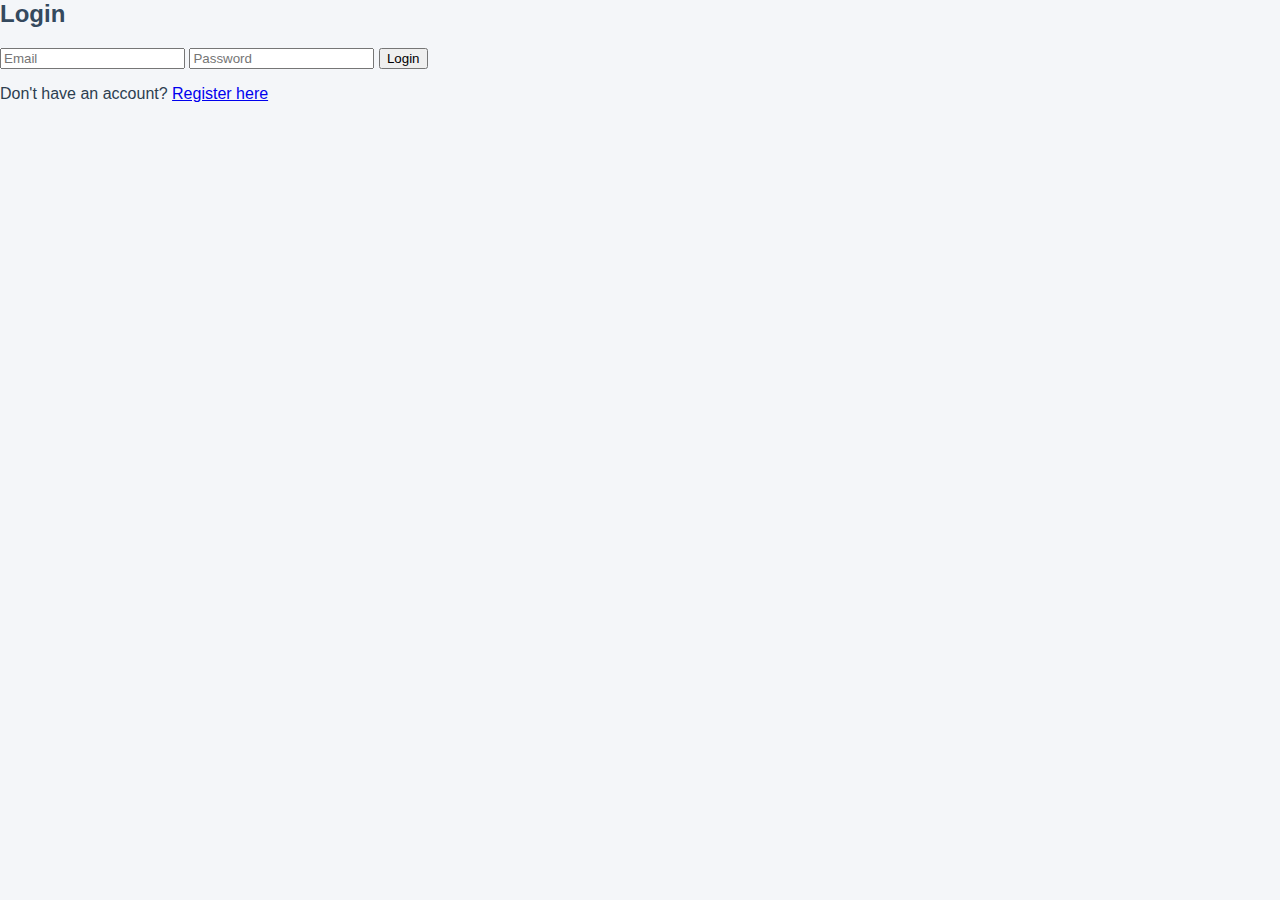
==== login.html @ 88e22092 "regain power" ====
<!DOCTYPE html>
<html lang="en">
<head>
    <meta charset="UTF-8">
    <meta name="viewport" content="width=device-width, initial-scale=1.0">
    <title>PostureX - Login</title>
    <link rel="stylesheet" href="styles.css">
</head>
<body class="auth-container">
    <div class="auth-box">
        <h2>Login</h2>
        <form onsubmit="redirectToIndex(event)">
            <input type="email" name="email" placeholder="Email" required>
            <input type="password" name="password" placeholder="Password" required>
            <button type="submit">Login</button>
        </form>
        <p>Don't have an account? <a href="register.html">Register here</a></p>
    </div>

    <script>
        function redirectToIndex(event) {
            event.preventDefault();
            window.location.href = "index.html";
        }
    </script>
</body>
</html>
---- styles.css ----
/* General Styles */
body {
    font-family: 'Poppins', sans-serif;
    display: flex;
    background-color: #f4f6f9;
    margin: 0;
    color: #2c3e50;
}

h1, h2, h3 {
    font-weight: 600;
    color: #34495e;
    margin-top: 0;
}

/* Sidebar */
.sidebar {
    width: 80px;
    background: #ffffff;
    height: 100vh;
    display: flex;
    flex-direction: column;
    align-items: center;
    border-right: 1px solid #ecf0f1;
}

.sidebar-icon {
    width: 70px;
    height: 70px;
    display: flex;
    justify-content: center;
    align-items: center;
    margin: 10px 0;
    cursor: pointer;
    border-radius: 12px;
    transition: background-color 0.3s ease;
}

.sidebar-icon:hover {
    background-color: #f8f8f8;
}

.sidebar-icon.active {
    background-color: #ff8800;
}

.sidebar-icon img {
    width: 28px;
    height: 28px;
}

.sidebar-icon.logo {
    margin-bottom: 40px;
}

.sidebar-icon.logo img {
    width: 45px;
    height: 45px;
}

/* Main Content */
.main-content {
    flex: 1;
    padding: 20px 30px;
    overflow-y: auto;
    height: 100vh;
    box-sizing: border-box;
}

.header {
    display: flex;
    justify-content: space-between;
    align-items: center;
    margin-bottom: 20px;
}

.header h1 {
    font-size: 24px;
    margin: 0;
}

.filter-container {
    display: flex;
    align-items: center;
}

.filter-text {
    font-size: 14px;
    color: #7f8c8d;
    margin-right: 10px;
}

.filter-button {
    background: white;
    border: 1px solid #e0e0e0;
    border-radius: 8px;
    padding: 8px 15px;
    display: flex;
    align-items: center;
    cursor: pointer;
    transition: background-color 0.2s ease;
}

.filter-button:hover {
    background-color: #f8f8f8;
}

/* Card Styles */
.card {
    background: white;
    padding: 20px;
    margin-bottom: 20px;
    border-radius: 12px;
    box-shadow: 0 4px 8px rgba(0, 0, 0, 0.05);
}

.card-header {
    display: flex;
    justify-content: space-between;
    align-items: center;
    margin-bottom: 15px;
}

.card-title {
    font-size: 16px;
    font-weight: 600;
    margin: 0;
}

.date-range {
    font-size: 14px;
    color: #7f8c8d;
}

.progress-chart {
    height: 180px;
    position: relative;
}

.chart-marker {
    position: absolute;
    width: 12px;
    height: 12px;
    background: white;
    border: 2px solid #ff8800;
    border-radius: 50%;
    top: 70px;
    left: 50%;
    z-index: 10;
}

.percentage-marker {
    position: absolute;
    top: 10px;
    right: 20px;
    font-size: 14px;
    color: #7f8c8d;
    z-index: 10;
}

/* Date labels for total progress chart */
.date-labels {
    display: flex;
    justify-content: space-between;
    margin-top: 5px;
    font-size: 12px;
    color: #7f8c8d;
}

/* Two-column layout */
.column-container {
    display: flex;
    gap: 20px;
}

.column {
    flex: 1;
}

/* Daily Progress */
.progress-day {
    display: flex;
    justify-content: space-between;
    align-items: center;
    margin-bottom: 15px;
}

.day-info {
    display: flex;
    flex-direction: column;
    width: 120px;
}

.day-date {
    font-weight: 500;
    margin-bottom: 3px;
}

.day-location {
    font-size: 12px;
    color: #7f8c8d;
}

.progress-bar-container {
    flex: 1;
    margin: 0 20px;
    height: 8px;
    background-color: #f0f0f0;
    border-radius: 4px;
    overflow: hidden;
}

.progress-bar {
    height: 100%;
    border-radius: 4px;
    transition: width 0.5s ease;
}

.progress-good {
    background-color: #2ecc71;
}

.progress-moderate {
    background-color: #3498db;
}

.progress-bad {
    background-color: #9b59b6;
}

.progress-value {
    font-weight: 500;
    white-space: nowrap;
    width: 120px;
    text-align: right;
}

/* Weekly Chart */
.weekly-chart {
    height: 170px;
}

.weekly-summary {
    text-align: center;
    margin-bottom: 15px;
}

.weekly-percent {
    font-size: 24px;
    font-weight: 600;
    margin-bottom: 5px;
}

.weekly-desc {
    font-size: 14px;
    color: #7f8c8d;
}

.day-labels {
    display: flex;
    justify-content: space-between;
    margin-top: 10px;
}

.day-label {
    font-size: 12px;
    color: #7f8c8d;
    text-align: center;
}

/* Right Panel */
.right-panel {
    width: 280px;
    background: #ffffff;
    padding: 20px;
    height: 100vh;
    box-sizing: border-box;
    border-left: 1px solid #ecf0f1;
    display: flex;
    flex-direction: column;
    overflow-y: auto;
}

.user-info {
    display: flex;
    justify-content: space-between;
    align-items: center;
    margin-bottom: 20px;
}

.user-name {
    font-size: 22px;
    font-weight: 600;
    margin: 0;
}

.learn-more {
    font-size: 12px;
    color: #7f8c8d;
    text-decoration: none;
    transition: color 0.2s ease;
}

.learn-more:hover {
    color: #34495e;
}

.monitor-button-container {
    background: #ffe8c3;
    border-radius: 12px;
    padding: 15px;
    display: flex;
    justify-content: space-between;
    align-items: center;
    margin-bottom: 30px;
}

.monitor-status {
    display: flex;
    align-items: center;
}

.status-icon {
    width: 12px;
    height: 12px;
    background: #ff8800;
    border-radius: 50%;
    margin-right: 8px;
}

.start-button {
    background: #0078ff;
    color: white;
    border: none;
    padding: 8px 20px;
    border-radius: 20px;
    font-weight: 500;
    cursor: pointer;
    transition: background-color 0.2s ease;
}

.start-button:hover {
    background: #0066dd;
}

.section-title {
    font-size: 16px;
    font-weight: 600;
    margin-bottom: 15px;
    display: flex;
    justify-content: space-between;
    align-items: center;
}

.view-all {
    font-size: 12px;
    color: #7f8c8d;
    text-decoration: none;
    transition: color 0.2s ease;
}

.view-all:hover {
    color: #34495e;
}

.challenge-item {
    display: flex;
    align-items: center;
    margin-bottom: 10px;
}

.challenge-bullet {
    margin-right: 10px;
    width: 10px;
}

.challenge-text {
    font-size: 14px;
    flex: 1;
}

.text-success {
    color: #2ecc71;
}

.rank-container {
    margin-top: 20px;
}

.rank-title {
    font-weight: 500;
    margin-bottom: 5px;
}

.rank-value {
    font-size: 14px;
    color: #7f8c8d;
    margin-bottom: 15px;
}

.rank-chart-container {
    position: relative;
    height: 120px;
    display: flex;
    justify-content: center;
    align-items: center;
}

.donut-value {
    position: absolute;
    font-size: 28px;
    font-weight: 600;
}

.today-chart {
    margin-top: 30px;
}

/* Responsive design */
@media (max-width: 1200px) {
    .column-container {
        flex-direction: column;
    }
    
    .right-panel {
        width: 250px;
    }
}

@media (max-width: 768px) {
    body {
        flex-direction: column;
    }
    
    .sidebar {
        width: 100%;
        height: auto;
        flex-direction: row;
        justify-content: space-around;
        padding: 10px 0;
    }
    
    .sidebar-icon {
        width: 50px;
        height: 50px;
        margin: 0;
    }
    
    .sidebar-icon.logo {
        margin-bottom: 0;
    }
    
    .main-content, .right-panel {
        height: auto;
        width: 100%;
    }
    
    .right-panel {
        border-left: none;
        border-top: 1px solid #ecf0f1;
    }
}
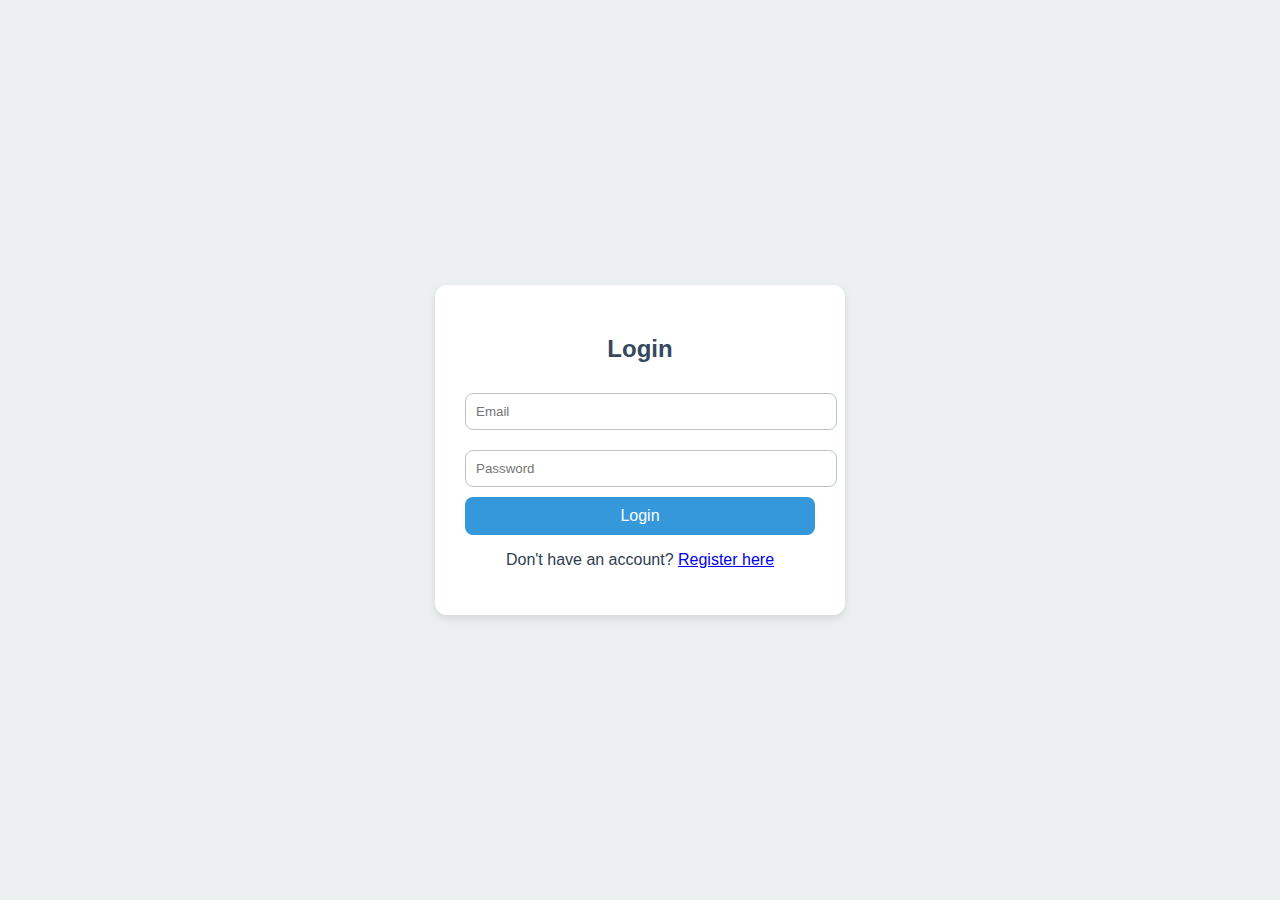
==== commit ca6f76a3: "new branch from main" ====
--- a/login.html
+++ b/login.html
@@ -23,5 +23,6 @@
             window.location.href = "index.html";
         }
     </script>
+    <script src="script.js"></script>
 </body>
 </html>
--- a/styles.css
+++ b/styles.css
@@ -1,3 +1,5 @@
+/* styles.css */
+
 /* General Styles */
 body {
     font-family: 'Poppins', sans-serif;
@@ -7,456 +9,233 @@
     color: #2c3e50;
 }
 
-h1, h2, h3 {
+h1, h2 {
     font-weight: 600;
     color: #34495e;
-    margin-top: 0;
-}
-
-/* Sidebar */
+}
+
 .sidebar {
-    width: 80px;
-    background: #ffffff;
-    height: 100vh;
+    width: 250px;
+    background: #2c3e50;
+    color: white;
+    padding: 20px;
+    height:auto;
     display: flex;
     flex-direction: column;
     align-items: center;
-    border-right: 1px solid #ecf0f1;
-}
-
-.sidebar-icon {
-    width: 70px;
-    height: 70px;
+}
+
+.sidebar h2 {
+    text-align: center;
+    font-size: 22px;
+    margin-bottom: 20px;
+}
+
+.sidebar ul {
+    list-style: none;
+    padding: 0;
+    width: 100%;
+}
+
+.sidebar ul li {
+    margin: 15px 0;
+    padding: 10px;
+    transition: 0.3s;
+}
+
+.sidebar ul li a {
+    text-decoration: none;
+    color: white;
+    font-size: 18px;
+    display: flex;
+    align-items: center;
+}
+
+.sidebar ul li:hover {
+    background: rgba(255, 255, 255, 0.2);
+    border-radius: 8px;
+}
+
+.main-content {
+    flex: 2;
+    padding: 20px;
+}
+
+.main-content h1 {
+    font-size: 28px;
+    margin-bottom: 15px;
+}
+
+.main-content p {
+    font-size: 16px;
+    line-height: 1.6;
+}
+
+/* Top Navigation */
+.top-nav {
     display: flex;
     justify-content: center;
-    align-items: center;
+    margin-bottom: 20px;
+    gap: 10px;
+}
+
+.top-nav a {
+    text-decoration: none;
+    color: #2b3f5c;
+    background: white;
+    padding: 10px 15px;
+    border-radius: 5px;
+    transition: 0.3s;
+    font-weight: bold;
+}
+
+.top-nav a.active, 
+.top-nav a:hover {
+    background: #ff8800;
+    color: white;
+}
+
+.progress-section, .daily-progress, .weekly-progress, .challenge-section, .rank-section {
+    background: white;
+    padding: 20px;
     margin: 10px 0;
-    cursor: pointer;
     border-radius: 12px;
-    transition: background-color 0.3s ease;
-}
-
-.sidebar-icon:hover {
-    background-color: #f8f8f8;
-}
-
-.sidebar-icon.active {
-    background-color: #ff8800;
-}
-
-.sidebar-icon img {
-    width: 28px;
-    height: 28px;
-}
-
-.sidebar-icon.logo {
-    margin-bottom: 40px;
-}
-
-.sidebar-icon.logo img {
-    width: 45px;
-    height: 45px;
-}
-
-/* Main Content */
-.main-content {
-    flex: 1;
-    padding: 20px 30px;
-    overflow-y: auto;
-    height: 100vh;
-    box-sizing: border-box;
-}
-
-.header {
-    display: flex;
-    justify-content: space-between;
-    align-items: center;
-    margin-bottom: 20px;
-}
-
-.header h1 {
-    font-size: 24px;
-    margin: 0;
-}
-
-.filter-container {
-    display: flex;
-    align-items: center;
-}
-
-.filter-text {
-    font-size: 14px;
-    color: #7f8c8d;
-    margin-right: 10px;
-}
-
-.filter-button {
-    background: white;
-    border: 1px solid #e0e0e0;
-    border-radius: 8px;
-    padding: 8px 15px;
-    display: flex;
-    align-items: center;
-    cursor: pointer;
-    transition: background-color 0.2s ease;
-}
-
-.filter-button:hover {
-    background-color: #f8f8f8;
-}
-
-/* Card Styles */
-.card {
-    background: white;
-    padding: 20px;
-    margin-bottom: 20px;
-    border-radius: 12px;
-    box-shadow: 0 4px 8px rgba(0, 0, 0, 0.05);
-}
-
-.card-header {
-    display: flex;
-    justify-content: space-between;
-    align-items: center;
-    margin-bottom: 15px;
-}
-
-.card-title {
-    font-size: 16px;
-    font-weight: 600;
-    margin: 0;
-}
-
-.date-range {
-    font-size: 14px;
-    color: #7f8c8d;
-}
-
-.progress-chart {
-    height: 180px;
-    position: relative;
-}
-
-.chart-marker {
-    position: absolute;
-    width: 12px;
-    height: 12px;
-    background: white;
-    border: 2px solid #ff8800;
-    border-radius: 50%;
-    top: 70px;
-    left: 50%;
-    z-index: 10;
-}
-
-.percentage-marker {
-    position: absolute;
-    top: 10px;
-    right: 20px;
-    font-size: 14px;
-    color: #7f8c8d;
-    z-index: 10;
-}
-
-/* Date labels for total progress chart */
-.date-labels {
-    display: flex;
-    justify-content: space-between;
-    margin-top: 5px;
-    font-size: 12px;
-    color: #7f8c8d;
-}
-
-/* Two-column layout */
-.column-container {
-    display: flex;
-    gap: 20px;
-}
-
-.column {
-    flex: 1;
-}
-
-/* Daily Progress */
-.progress-day {
-    display: flex;
-    justify-content: space-between;
-    align-items: center;
-    margin-bottom: 15px;
-}
-
-.day-info {
-    display: flex;
-    flex-direction: column;
-    width: 120px;
-}
-
-.day-date {
-    font-weight: 500;
-    margin-bottom: 3px;
-}
-
-.day-location {
-    font-size: 12px;
-    color: #7f8c8d;
-}
-
-.progress-bar-container {
-    flex: 1;
-    margin: 0 20px;
-    height: 8px;
-    background-color: #f0f0f0;
-    border-radius: 4px;
-    overflow: hidden;
-}
-
-.progress-bar {
-    height: 100%;
-    border-radius: 4px;
-    transition: width 0.5s ease;
-}
-
-.progress-good {
-    background-color: #2ecc71;
-}
-
-.progress-moderate {
-    background-color: #3498db;
-}
-
-.progress-bad {
-    background-color: #9b59b6;
-}
-
-.progress-value {
-    font-weight: 500;
-    white-space: nowrap;
-    width: 120px;
-    text-align: right;
-}
-
-/* Weekly Chart */
-.weekly-chart {
-    height: 170px;
-}
-
-.weekly-summary {
-    text-align: center;
-    margin-bottom: 15px;
-}
-
-.weekly-percent {
-    font-size: 24px;
-    font-weight: 600;
-    margin-bottom: 5px;
-}
-
-.weekly-desc {
-    font-size: 14px;
-    color: #7f8c8d;
-}
-
-.day-labels {
-    display: flex;
-    justify-content: space-between;
-    margin-top: 10px;
-}
-
-.day-label {
-    font-size: 12px;
-    color: #7f8c8d;
-    text-align: center;
+    box-shadow: 0 4px 8px rgba(0, 0, 0, 0.1);
+    transition: 0.3s;
+}
+
+.progress-section:hover, .daily-progress:hover, .weekly-progress:hover, .challenge-section:hover, .rank-section:hover {
+    transform: translateY(-2px);
+    box-shadow: 0 6px 12px rgba(0, 0, 0, 0.15);
 }
 
 /* Right Panel */
 .right-panel {
-    width: 280px;
+    width: 300px;
     background: #ffffff;
     padding: 20px;
+    box-shadow: -2px 0 10px rgba(0, 0, 0, 0.1);
+    display: flex;
+    flex-direction: column;
+    align-items: center;
+    border-left: 1px solid #ecf0f1;
+}
+
+.start-recording {
+    background: #ff6600;
+    color: white;
+    border: none;
+    padding: 10px 20px;
+    font-size: 16px;
+    border-radius: 8px;
+    cursor: pointer;
+    transition: 0.3s;
+}
+
+.start-recording:hover {
+    background: #e65c00;
+}
+
+/* Colors for Different Posture Stats */
+.good { color: green; font-weight: bold; }
+.moderate { color: blue; font-weight: bold; }
+.bad { color: red; font-weight: bold; }
+
+/* Charts */
+canvas {
+    max-width: 100%;
+    border-radius: 8px;
+}
+
+/* Login/Register Page */
+.auth-container {
+    display: flex;
+    justify-content: center;
+    align-items: center;
     height: 100vh;
-    box-sizing: border-box;
-    border-left: 1px solid #ecf0f1;
-    display: flex;
-    flex-direction: column;
-    overflow-y: auto;
-}
-
-.user-info {
-    display: flex;
-    justify-content: space-between;
-    align-items: center;
+    background: #ecf0f1;
+}
+
+.auth-box {
+    background: white;
+    padding: 30px;
+    border-radius: 12px;
+    box-shadow: 0 4px 8px rgba(0, 0, 0, 0.1);
+    width: 350px;
+    text-align: center;
+}
+
+.auth-box h2 {
     margin-bottom: 20px;
-}
-
-.user-name {
-    font-size: 22px;
-    font-weight: 600;
-    margin: 0;
-}
-
-.learn-more {
-    font-size: 12px;
-    color: #7f8c8d;
-    text-decoration: none;
-    transition: color 0.2s ease;
-}
-
-.learn-more:hover {
-    color: #34495e;
-}
-
-.monitor-button-container {
-    background: #ffe8c3;
-    border-radius: 12px;
-    padding: 15px;
-    display: flex;
-    justify-content: space-between;
-    align-items: center;
-    margin-bottom: 30px;
-}
-
-.monitor-status {
-    display: flex;
-    align-items: center;
-}
-
-.status-icon {
-    width: 12px;
-    height: 12px;
-    background: #ff8800;
-    border-radius: 50%;
-    margin-right: 8px;
-}
-
-.start-button {
-    background: #0078ff;
-    color: white;
+    font-size: 24px;
+}
+
+.auth-box input {
+    width: 100%;
+    padding: 10px;
+    margin: 10px 0;
+    border-radius: 8px;
+    border: 1px solid #bdc3c7;
+}
+
+.button-group {
+    margin-top: 20px;
+    display: flex;
+    gap: 15px;
+}
+
+.button-group button {
+    padding: 10px 20px;
+    font-size: 16px;
     border: none;
-    padding: 8px 20px;
-    border-radius: 20px;
-    font-weight: 500;
+    border-radius: 5px;
     cursor: pointer;
-    transition: background-color 0.2s ease;
-}
-
-.start-button:hover {
-    background: #0066dd;
-}
-
-.section-title {
-    font-size: 16px;
-    font-weight: 600;
-    margin-bottom: 15px;
-    display: flex;
-    justify-content: space-between;
-    align-items: center;
-}
-
-.view-all {
-    font-size: 12px;
-    color: #7f8c8d;
-    text-decoration: none;
-    transition: color 0.2s ease;
-}
-
-.view-all:hover {
-    color: #34495e;
-}
-
-.challenge-item {
-    display: flex;
-    align-items: center;
-    margin-bottom: 10px;
-}
-
-.challenge-bullet {
-    margin-right: 10px;
-    width: 10px;
-}
-
-.challenge-text {
-    font-size: 14px;
-    flex: 1;
-}
-
-.text-success {
-    color: #2ecc71;
-}
-
-.rank-container {
-    margin-top: 20px;
-}
-
-.rank-title {
-    font-weight: 500;
-    margin-bottom: 5px;
-}
-
-.rank-value {
-    font-size: 14px;
-    color: #7f8c8d;
-    margin-bottom: 15px;
-}
-
-.rank-chart-container {
-    position: relative;
-    height: 120px;
-    display: flex;
-    justify-content: center;
-    align-items: center;
-}
-
-.donut-value {
-    position: absolute;
-    font-size: 28px;
-    font-weight: 600;
-}
-
-.today-chart {
-    margin-top: 30px;
-}
-
-/* Responsive design */
-@media (max-width: 1200px) {
-    .column-container {
-        flex-direction: column;
-    }
-    
-    .right-panel {
-        width: 250px;
-    }
-}
-
-@media (max-width: 768px) {
-    body {
-        flex-direction: column;
-    }
-    
+    transition: 0.3s;
+}
+
+.auth-box button {
+    width: 100%;
+    padding: 10px;
+    border: none;
+    background: #3498db;
+    color: white;
+    font-size: 16px;
+    border-radius: 8px;
+    cursor: pointer;
+    transition: 0.3s;
+}
+
+.auth-box button:hover {
+    background: #2980b9;
+}
+
+
+/* Video Section */
+/* video {
+    display: block;
+    margin: 20px auto;
+    width: 40%;
+    height: 43.2%;
+    max-height: 400px;
+    border-radius: 10px;
+    border: 3px solid #2b3f5c;
+}
+
+@media screen and (max-width: 768px) {
     .sidebar {
-        width: 100%;
-        height: auto;
-        flex-direction: row;
-        justify-content: space-around;
-        padding: 10px 0;
-    }
-    
-    .sidebar-icon {
-        width: 50px;
-        height: 50px;
-        margin: 0;
-    }
-    
-    .sidebar-icon.logo {
-        margin-bottom: 0;
-    }
-    
-    .main-content, .right-panel {
-        height: auto;
-        width: 100%;
-    }
-    
-    .right-panel {
-        border-left: none;
-        border-top: 1px solid #ecf0f1;
-    }
-}+        width: 200px;
+    }
+
+    .main-content {
+        margin-left: 200px;
+    }
+
+    .top-nav {
+        flex-wrap: wrap;
+        justify-content: center;
+    }
+
+    video {
+        width: 90%;
+    }
+} */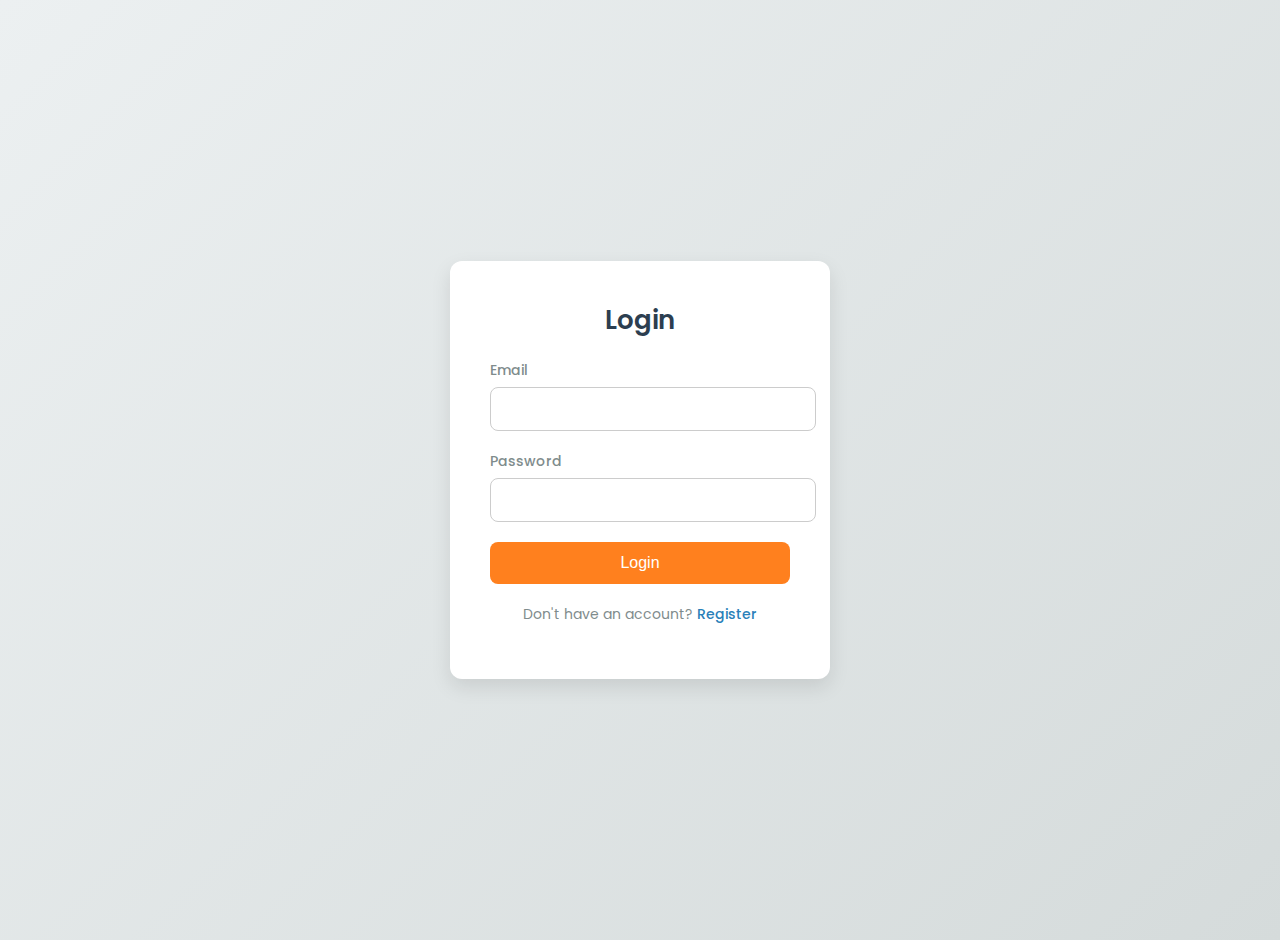
==== commit 3f5a5f51: "add login + register" ====
--- a/login.html
+++ b/login.html
@@ -3,26 +3,27 @@
 <head>
     <meta charset="UTF-8">
     <meta name="viewport" content="width=device-width, initial-scale=1.0">
-    <title>PostureX - Login</title>
+    <title>Login - PostureX</title>
+    <link rel="stylesheet" href="https://fonts.googleapis.com/css2?family=Poppins:wght@400;500;600&display=swap">
     <link rel="stylesheet" href="styles.css">
 </head>
-<body class="auth-container">
-    <div class="auth-box">
-        <h2>Login</h2>
-        <form onsubmit="redirectToIndex(event)">
-            <input type="email" name="email" placeholder="Email" required>
-            <input type="password" name="password" placeholder="Password" required>
-            <button type="submit">Login</button>
-        </form>
-        <p>Don't have an account? <a href="register.html">Register here</a></p>
+<body>
+    <div class="auth-container">
+        <div class="auth-card">
+            <h2 class="auth-title">Login</h2>
+            <!-- <form action="index.html" method="POST"> -->
+                <div class="input-group">
+                    <label for="email">Email</label>
+                    <input type="email" id="email" name="email" required>
+                </div>
+                <div class="input-group">
+                    <label for="password">Password</label>
+                    <input type="password" id="password" name="password" required>
+                </div>
+                <a href="index.html"><button type="submit" class="auth-button">Login</button></a>
+            <!-- </form> -->
+            <p class="auth-footer">Don't have an account? <a href="register.html">Register</a></p>
+        </div>
     </div>
-
-    <script>
-        function redirectToIndex(event) {
-            event.preventDefault();
-            window.location.href = "index.html";
-        }
-    </script>
-    <script src="script.js"></script>
 </body>
 </html>
--- a/styles.css
+++ b/styles.css
@@ -1,5 +1,496 @@
-/* styles.css */
-
+/* General Styles */
+body {
+    font-family: 'Poppins', sans-serif;
+    display: flex;
+    background-color: #f4f6f9;
+    margin: 0;
+    color: #2c3e50;
+}
+
+h1, h2, h3 {
+    font-weight: 600;
+    color: #34495e;
+    margin-top: 0;
+}
+
+/* Sidebar */
+.sidebar {
+    width: 80px;
+    background: #ffffff;
+    height: 100vh;
+    display: flex;
+    flex-direction: column;
+    align-items: center;
+    border-right: 1px solid #ecf0f1;
+}
+
+.sidebar-icon {
+    width: 70px;
+    height: 70px;
+    display: flex;
+    justify-content: center;
+    align-items: center;
+    margin: 10px 0;
+    cursor: pointer;
+    border-radius: 12px;
+    transition: background-color 0.3s ease;
+}
+
+.sidebar-icon:hover {
+    background-color: #f8f8f8;
+}
+
+.sidebar-icon.active {
+    background-color: #ff8800;
+}
+
+.sidebar-icon img {
+    width: 28px;
+    height: 28px;
+}
+
+.sidebar-icon.logo {
+    margin-bottom: 40px;
+}
+
+.sidebar-icon.logo img {
+    width: 45px;
+    height: 45px;
+}
+
+/* Main Content */
+.main-content {
+    flex: 1;
+    padding: 20px 30px;
+    overflow-y: auto;
+    height: 100vh;
+    box-sizing: border-box;
+}
+
+.header {
+    display: flex;
+    justify-content: space-between;
+    align-items: center;
+    margin-bottom: 20px;
+}
+
+.header h1 {
+    font-size: 24px;
+    margin: 0;
+}
+
+.filter-container {
+    display: flex;
+    align-items: center;
+}
+
+.filter-text {
+    font-size: 14px;
+    color: #7f8c8d;
+    margin-right: 10px;
+}
+
+.filter-button {
+    background: white;
+    border: 1px solid #e0e0e0;
+    border-radius: 8px;
+    padding: 8px 15px;
+    display: flex;
+    align-items: center;
+    cursor: pointer;
+    transition: background-color 0.2s ease;
+}
+
+.filter-button:hover {
+    background-color: #f8f8f8;
+}
+
+/* Card Styles */
+.card {
+    background: white;
+    padding: 20px;
+    margin-bottom: 20px;
+    border-radius: 12px;
+    box-shadow: 0 4px 8px rgba(0, 0, 0, 0.05);
+}
+
+.card-header {
+    display: flex;
+    justify-content: space-between;
+    align-items: center;
+    margin-bottom: 15px;
+}
+
+.card-title {
+    font-size: 16px;
+    font-weight: 600;
+    margin: 0;
+}
+
+.card-video {
+    display: flex;
+    flex-direction: column;
+    align-items: center;
+    width: 100%;
+}
+
+#camera-feed {
+    width: 100%;
+    max-width: 500px;
+    height: 375px;
+    border-radius: 8px;
+    background: rgb(83, 83, 83);
+}
+
+.date-range {
+    font-size: 14px;
+    color: #7f8c8d;
+}
+
+.progress-chart {
+    height: 180px;
+    position: relative;
+}
+
+.chart-marker {
+    position: absolute;
+    width: 12px;
+    height: 12px;
+    background: white;
+    border: 2px solid #ff8800;
+    border-radius: 50%;
+    top: 70px;
+    left: 50%;
+    z-index: 10;
+}
+
+.percentage-marker {
+    position: absolute;
+    top: 10px;
+    right: 20px;
+    font-size: 14px;
+    color: #7f8c8d;
+    z-index: 10;
+}
+
+/* Date labels for total progress chart */
+.date-labels {
+    display: flex;
+    justify-content: space-between;
+    margin-top: 5px;
+    font-size: 12px;
+    color: #7f8c8d;
+}
+
+/* Two-column layout */
+.column-container {
+    display: flex;
+    gap: 20px;
+}
+
+.column {
+    flex: 1;
+}
+
+/* Daily Progress */
+.progress-day {
+    display: flex;
+    justify-content: space-between;
+    align-items: center;
+    margin-bottom: 15px;
+}
+
+.day-info {
+    display: flex;
+    flex-direction: column;
+    width: 120px;
+}
+
+.day-date {
+    font-weight: 500;
+    margin-bottom: 3px;
+}
+
+.day-location {
+    font-size: 12px;
+    color: #7f8c8d;
+}
+
+.progress-bar-container {
+    flex: 1;
+    margin: 0 20px;
+    height: 8px;
+    background-color: #f0f0f0;
+    border-radius: 4px;
+    overflow: hidden;
+}
+
+.progress-bar {
+    height: 100%;
+    border-radius: 4px;
+    transition: width 0.5s ease;
+}
+
+.progress-good {
+    background-color: #2ecc71;
+}
+
+.progress-moderate {
+    background-color: #3498db;
+}
+
+.progress-bad {
+    background-color: #9b59b6;
+}
+
+.progress-value {
+    font-weight: 500;
+    white-space: nowrap;
+    width: 140px;
+    text-align: right;
+}
+
+/* Weekly Chart */
+.weekly-chart {
+    height: 170px;
+}
+
+.weekly-summary {
+    text-align: center;
+    margin-bottom: 15px;
+}
+
+.weekly-percent {
+    font-size: 24px;
+    font-weight: 600;
+    margin-bottom: 5px;
+}
+
+.weekly-desc {
+    font-size: 14px;
+    color: #7f8c8d;
+}
+
+.day-labels {
+    display: flex;
+    justify-content: space-between;
+    margin-top: 10px;
+}
+
+.day-label {
+    font-size: 12px;
+    color: #7f8c8d;
+    text-align: center;
+}
+
+/* Right Panel */
+.right-panel {
+    width: 280px;
+    background: #ffffff;
+    padding: 20px;
+    height: 100vh;
+    box-sizing: border-box;
+    border-left: 1px solid #ecf0f1;
+    display: flex;
+    flex-direction: column;
+    overflow-y: auto;
+}
+
+.user-info {
+    display: flex;
+    justify-content: space-between;
+    align-items: center;
+    margin-bottom: 20px;
+}
+
+.user-name {
+    font-size: 22px;
+    font-weight: 600;
+    margin: 0;
+}
+
+.learn-more {
+    font-size: 12px;
+    color: #7f8c8d;
+    text-decoration: none;
+    transition: color 0.2s ease;
+}
+
+.learn-more:hover {
+    color: #34495e;
+}
+
+.monitor-button-container {
+    background: #ffe8c3;
+    border-radius: 12px;
+    padding: 15px;
+    display: flex;
+    justify-content: space-between;
+    align-items: center;
+    margin-bottom: 30px;
+}
+
+.monitor-status {
+    display: flex;
+    align-items: center;
+}
+
+.status-icon {
+    width: 12px;
+    height: 12px;
+    background: #ff8800;
+    border-radius: 50%;
+    margin-right: 8px;
+}
+
+.start-button {
+    background: #0078ff;
+    color: white;
+    border: none;
+    padding: 8px 20px;
+    border-radius: 20px;
+    font-weight: 500;
+    cursor: pointer;
+    transition: background-color 0.2s ease;
+}
+
+.start-button:hover {
+    background: #0066dd;
+}
+
+.section-title {
+    font-size: 16px;
+    font-weight: 600;
+    margin-bottom: 15px;
+    display: flex;
+    justify-content: space-between;
+    align-items: center;
+}
+
+.view-all {
+    font-size: 12px;
+    color: #7f8c8d;
+    text-decoration: none;
+    transition: color 0.2s ease;
+}
+
+.view-all:hover {
+    color: #34495e;
+}
+
+.challenge-item {
+    display: flex;
+    align-items: center;
+    margin-bottom: 10px;
+}
+
+.challenge-bullet {
+    margin-right: 10px;
+    width: 10px;
+}
+
+.challenge-text {
+    font-size: 14px;
+    flex: 1;
+}
+
+.text-success {
+    color: #2ecc71;
+}
+
+.rank-container {
+    margin-top: 20px;
+}
+
+.rank-title {
+    font-weight: 500;
+    margin-bottom: 5px;
+}
+
+.rank-value {
+    font-size: 14px;
+    color: #7f8c8d;
+    margin-bottom: 15px;
+}
+
+.rank-chart-container {
+    position: relative;
+    height: 120px;
+    display: flex;
+    justify-content: center;
+    align-items: center;
+}
+
+.donut-value {
+    position: absolute;
+    font-size: 28px;
+    font-weight: 600;
+}
+
+.today-chart {
+    margin-top: 30px;
+}
+
+/* Responsive design */
+@media (max-width: 1200px) {
+    .column-container {
+        flex-direction: column;
+    }
+    
+    .right-panel {
+        width: 250px;
+    }
+}
+
+@media (max-width: 768px) {
+    body {
+        flex-direction: column;
+    }
+    
+    .sidebar {
+        width: 100%;
+        height: auto;
+        flex-direction: row;
+        justify-content: space-around;
+        padding: 10px 0;
+    }
+    
+    .sidebar-icon {
+        width: 100px;
+        height: 100px;
+        margin: 0;
+    }
+    
+    .sidebar-icon.logo {
+        margin-bottom: 0;
+    }
+    
+    .main-content, .right-panel {
+        height: auto;
+        width: 100%;
+    }
+    
+    .right-panel {
+        border-left: none;
+        border-top: 1px solid #ecf0f1;
+    }
+
+    .main-content {
+        flex: 2;
+        padding: 20px;
+    }
+    
+    .main-content h1 {
+        font-size: 28px;
+        margin-bottom: 15px;
+    }
+    
+    .main-content p {
+        font-size: 16px;
+        line-height: 1.6;
+    }
+    
+    
 /* General Styles */
 body {
     font-family: 'Poppins', sans-serif;
@@ -71,171 +562,159 @@
     line-height: 1.6;
 }
 
-/* Top Navigation */
-.top-nav {
+/* Tooltip for sidebar icons */
+.sidebar-icon {
+    position: relative;
+}
+
+.sidebar-icon .tooltip {
+    visibility: hidden;
+    width: auto;
+    background-color: #34495e;
+    color: white;
+    text-align: center;
+    padding: 5px 10px;
+    border-radius: 6px;
+    position: absolute;
+    z-index: 1;
+    left: 90px;
+    opacity: 0;
+    transition: opacity 0.3s, visibility 0.3s;
+    white-space: nowrap;
+    font-size: 14px;
+}
+
+.sidebar-icon:hover .tooltip {
+    visibility: visible;
+    opacity: 1;
+}
+
+/* Add an arrow to the tooltip */
+.sidebar-icon .tooltip::after {
+    content: "";
+    position: absolute;
+    top: 50%;
+    right: 100%;
+    margin-top: -5px;
+    border-width: 5px;
+    border-style: solid;
+    border-color: transparent #34495e transparent transparent;
+}
+
+}
+
+/* Full-page centered layout */
+.auth-container {
     display: flex;
     justify-content: center;
+    align-items: center;
+    width:100%;
+    height: 100vh;
+    background: linear-gradient(135deg, #ecf0f1, #d5dbdb);
+    padding: 20px;
+}
+
+/* Authentication card (login/register box) */
+.auth-card {
+    background: white;
+    padding: 40px;
+    border-radius: 12px;
+    box-shadow: 0 8px 20px rgba(0, 0, 0, 0.1);
+    width: 100%;
+    max-width: 300px;
+    text-align: center;
+    animation: fadeIn 0.5s ease-in-out;
+}
+
+/* Smooth fade-in animation */
+@keyframes fadeIn {
+    from {
+        opacity: 0;
+        transform: translateY(-10px);
+    }
+    to {
+        opacity: 1;
+        transform: translateY(0);
+    }
+}
+
+/* Title styling */
+.auth-title {
+    font-size: 26px;
+    font-weight: 600;
     margin-bottom: 20px;
-    gap: 10px;
-}
-
-.top-nav a {
-    text-decoration: none;
-    color: #2b3f5c;
-    background: white;
-    padding: 10px 15px;
-    border-radius: 5px;
-    transition: 0.3s;
-    font-weight: bold;
-}
-
-.top-nav a.active, 
-.top-nav a:hover {
-    background: #ff8800;
-    color: white;
-}
-
-.progress-section, .daily-progress, .weekly-progress, .challenge-section, .rank-section {
-    background: white;
-    padding: 20px;
-    margin: 10px 0;
-    border-radius: 12px;
-    box-shadow: 0 4px 8px rgba(0, 0, 0, 0.1);
-    transition: 0.3s;
-}
-
-.progress-section:hover, .daily-progress:hover, .weekly-progress:hover, .challenge-section:hover, .rank-section:hover {
-    transform: translateY(-2px);
-    box-shadow: 0 6px 12px rgba(0, 0, 0, 0.15);
-}
-
-/* Right Panel */
-.right-panel {
-    width: 300px;
-    background: #ffffff;
-    padding: 20px;
-    box-shadow: -2px 0 10px rgba(0, 0, 0, 0.1);
-    display: flex;
-    flex-direction: column;
-    align-items: center;
-    border-left: 1px solid #ecf0f1;
-}
-
-.start-recording {
-    background: #ff6600;
+    color: #2c3e50;
+}
+
+/* Input group container */
+.input-group {
+    text-align: left;
+    margin-bottom: 20px;
+}
+
+/* Label styling */
+.input-group label {
+    display: block;
+    font-size: 14px;
+    font-weight: 500;
+    color: #7F8C8D;
+    margin-bottom: 6px;
+}
+
+/* Input field styling */
+.input-group input {
+    width: 100%;
+    padding: 12px;
+    border: 1px solid #ccc;
+    border-radius: 8px;
+    font-size: 16px;
+    transition: border 0.3s ease;
+}
+
+/* Input focus effect */
+.input-group input:focus {
+    border-color: #2980b9;
+    outline: none;
+    box-shadow: 0 0 5px rgba(41, 128, 185, 0.2);
+}
+
+/* Authentication button */
+.auth-button {
+    width: 100%;
+    padding: 12px;
+    background: #ff801e;
     color: white;
     border: none;
-    padding: 10px 20px;
+    border-radius: 8px;
     font-size: 16px;
-    border-radius: 8px;
+    font-weight: 500;
     cursor: pointer;
-    transition: 0.3s;
-}
-
-.start-recording:hover {
-    background: #e65c00;
-}
-
-/* Colors for Different Posture Stats */
-.good { color: green; font-weight: bold; }
-.moderate { color: blue; font-weight: bold; }
-.bad { color: red; font-weight: bold; }
-
-/* Charts */
-canvas {
-    max-width: 100%;
-    border-radius: 8px;
-}
-
-/* Login/Register Page */
-.auth-container {
-    display: flex;
-    justify-content: center;
-    align-items: center;
-    height: 100vh;
-    background: #ecf0f1;
-}
-
-.auth-box {
-    background: white;
-    padding: 30px;
-    border-radius: 12px;
-    box-shadow: 0 4px 8px rgba(0, 0, 0, 0.1);
-    width: 350px;
-    text-align: center;
-}
-
-.auth-box h2 {
-    margin-bottom: 20px;
-    font-size: 24px;
-}
-
-.auth-box input {
-    width: 100%;
-    padding: 10px;
-    margin: 10px 0;
-    border-radius: 8px;
-    border: 1px solid #bdc3c7;
-}
-
-.button-group {
+    transition: all 0.3s ease-in-out;
+}
+
+/* Hover effect for the button */
+.auth-button:hover {
+    background: #21618c;
+    transform: scale(1.02);
+}
+
+/* Authentication footer (links) */
+.auth-footer {
     margin-top: 20px;
-    display: flex;
-    gap: 15px;
-}
-
-.button-group button {
-    padding: 10px 20px;
-    font-size: 16px;
-    border: none;
-    border-radius: 5px;
-    cursor: pointer;
-    transition: 0.3s;
-}
-
-.auth-box button {
-    width: 100%;
-    padding: 10px;
-    border: none;
-    background: #3498db;
-    color: white;
-    font-size: 16px;
-    border-radius: 8px;
-    cursor: pointer;
-    transition: 0.3s;
-}
-
-.auth-box button:hover {
-    background: #2980b9;
-}
-
-
-/* Video Section */
-/* video {
-    display: block;
-    margin: 20px auto;
-    width: 40%;
-    height: 43.2%;
-    max-height: 400px;
-    border-radius: 10px;
-    border: 3px solid #2b3f5c;
-}
-
-@media screen and (max-width: 768px) {
-    .sidebar {
-        width: 200px;
-    }
-
-    .main-content {
-        margin-left: 200px;
-    }
-
-    .top-nav {
-        flex-wrap: wrap;
-        justify-content: center;
-    }
-
-    video {
-        width: 90%;
-    }
-} */+    font-size: 14px;
+    color: #7F8C8D;
+}
+
+/* Authentication links */
+.auth-footer a {
+    color: #2980b9;
+    text-decoration: none;
+    font-weight: 500;
+    transition: color 0.3s ease-in-out;
+}
+
+/* Hover effect for links */
+.auth-footer a:hover {
+    color: #21618c;
+    text-decoration: underline;
+}
